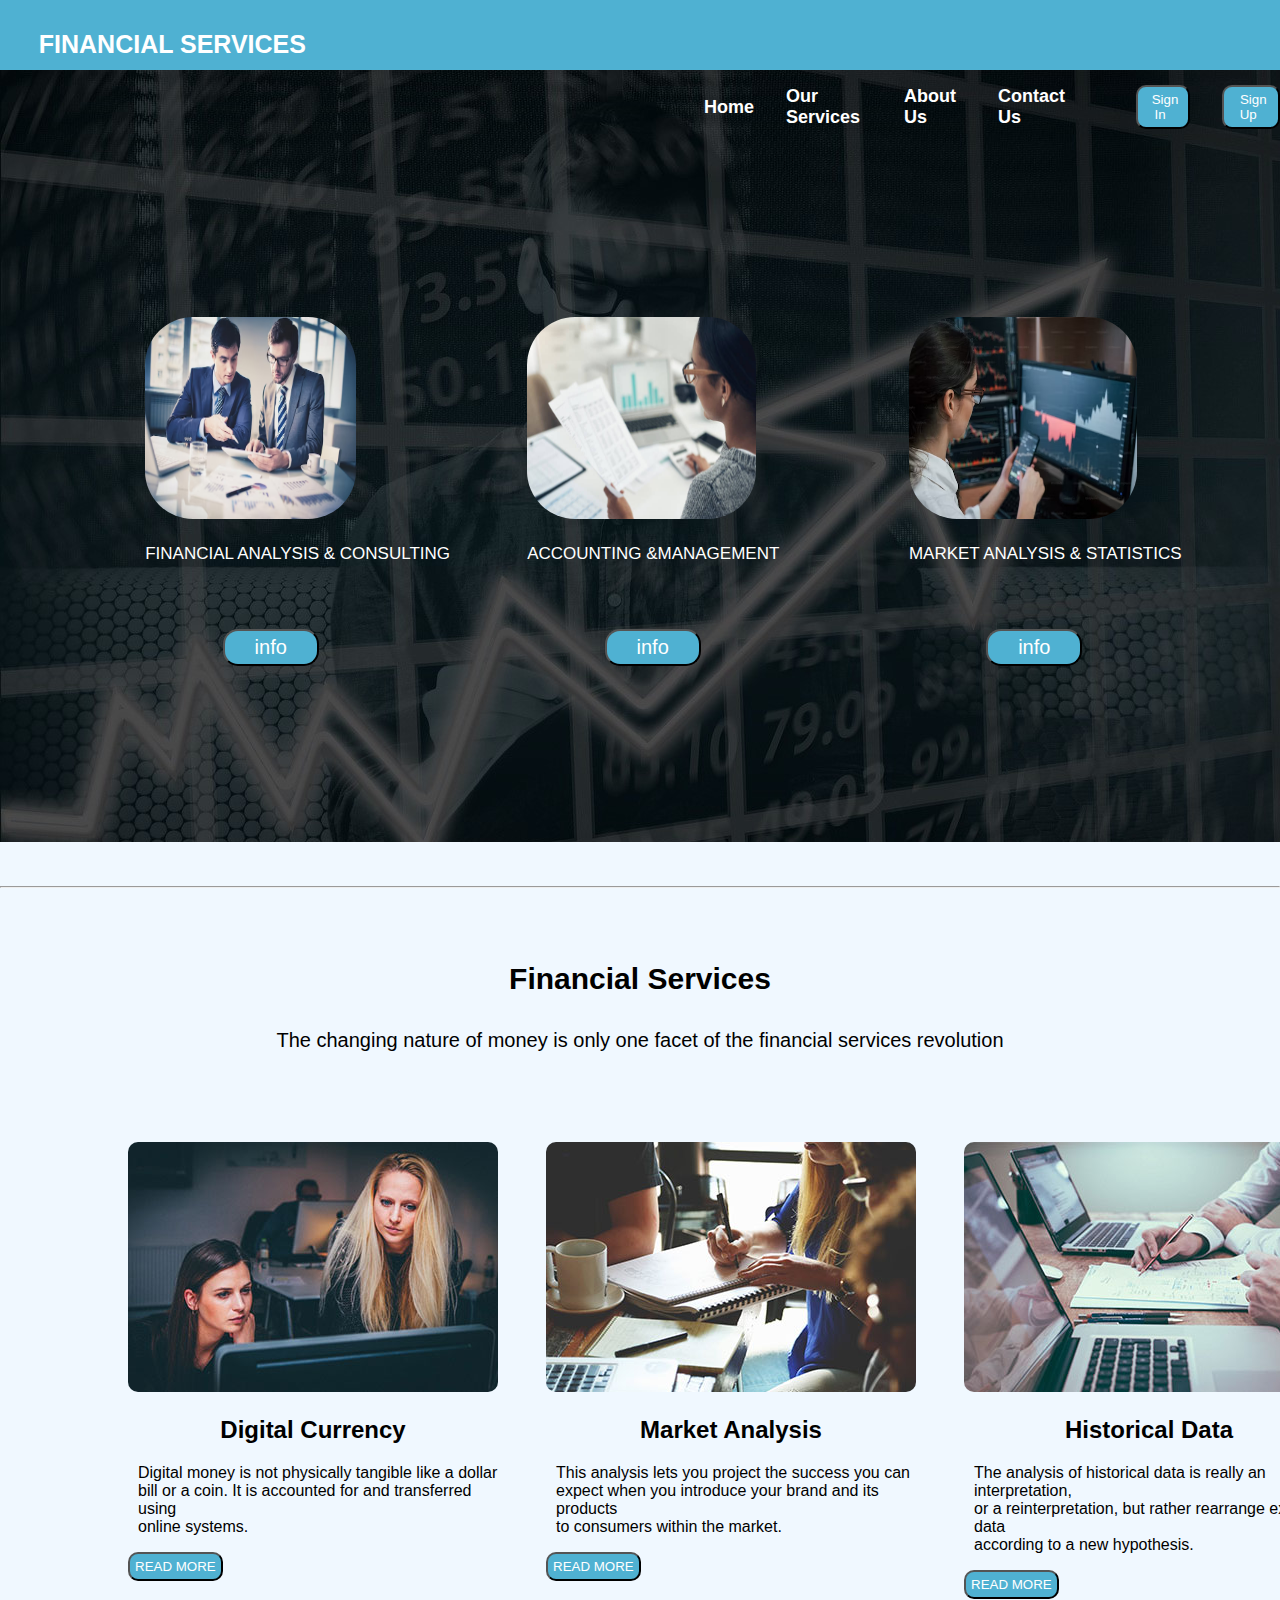
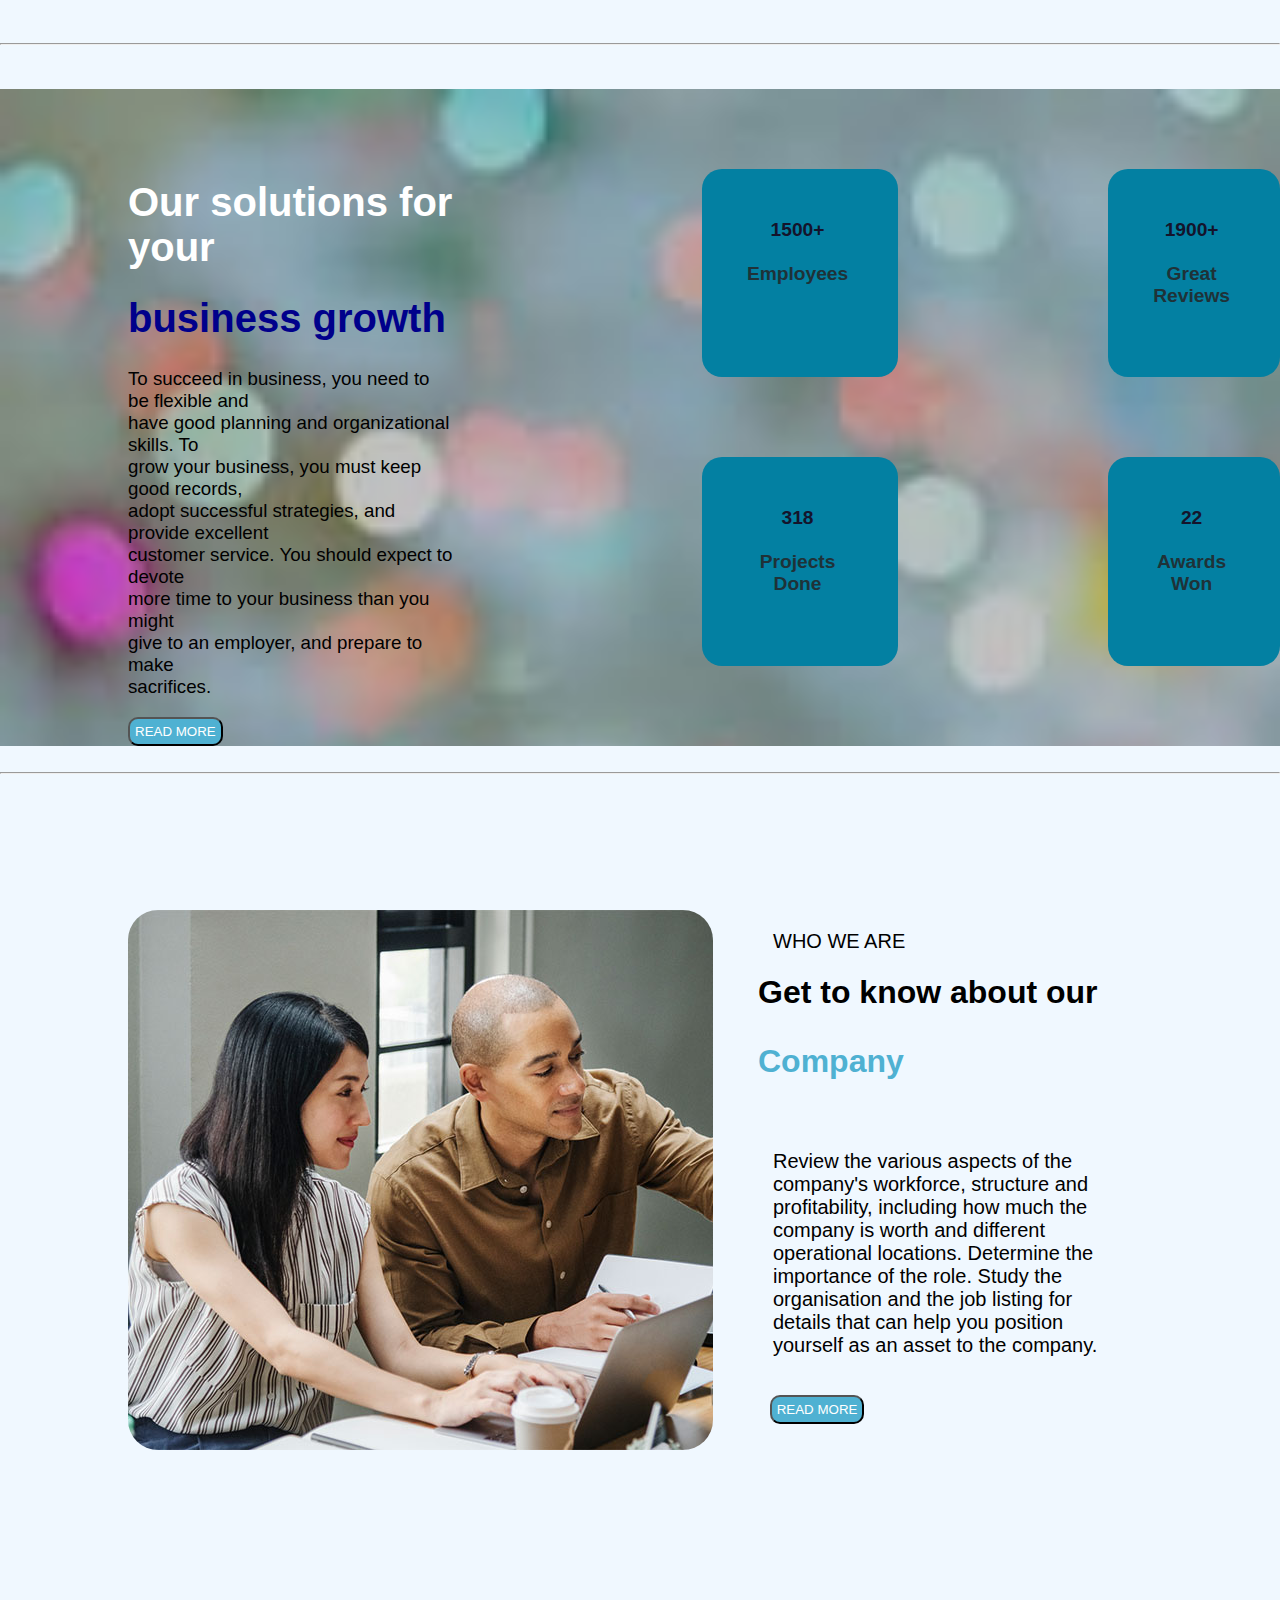
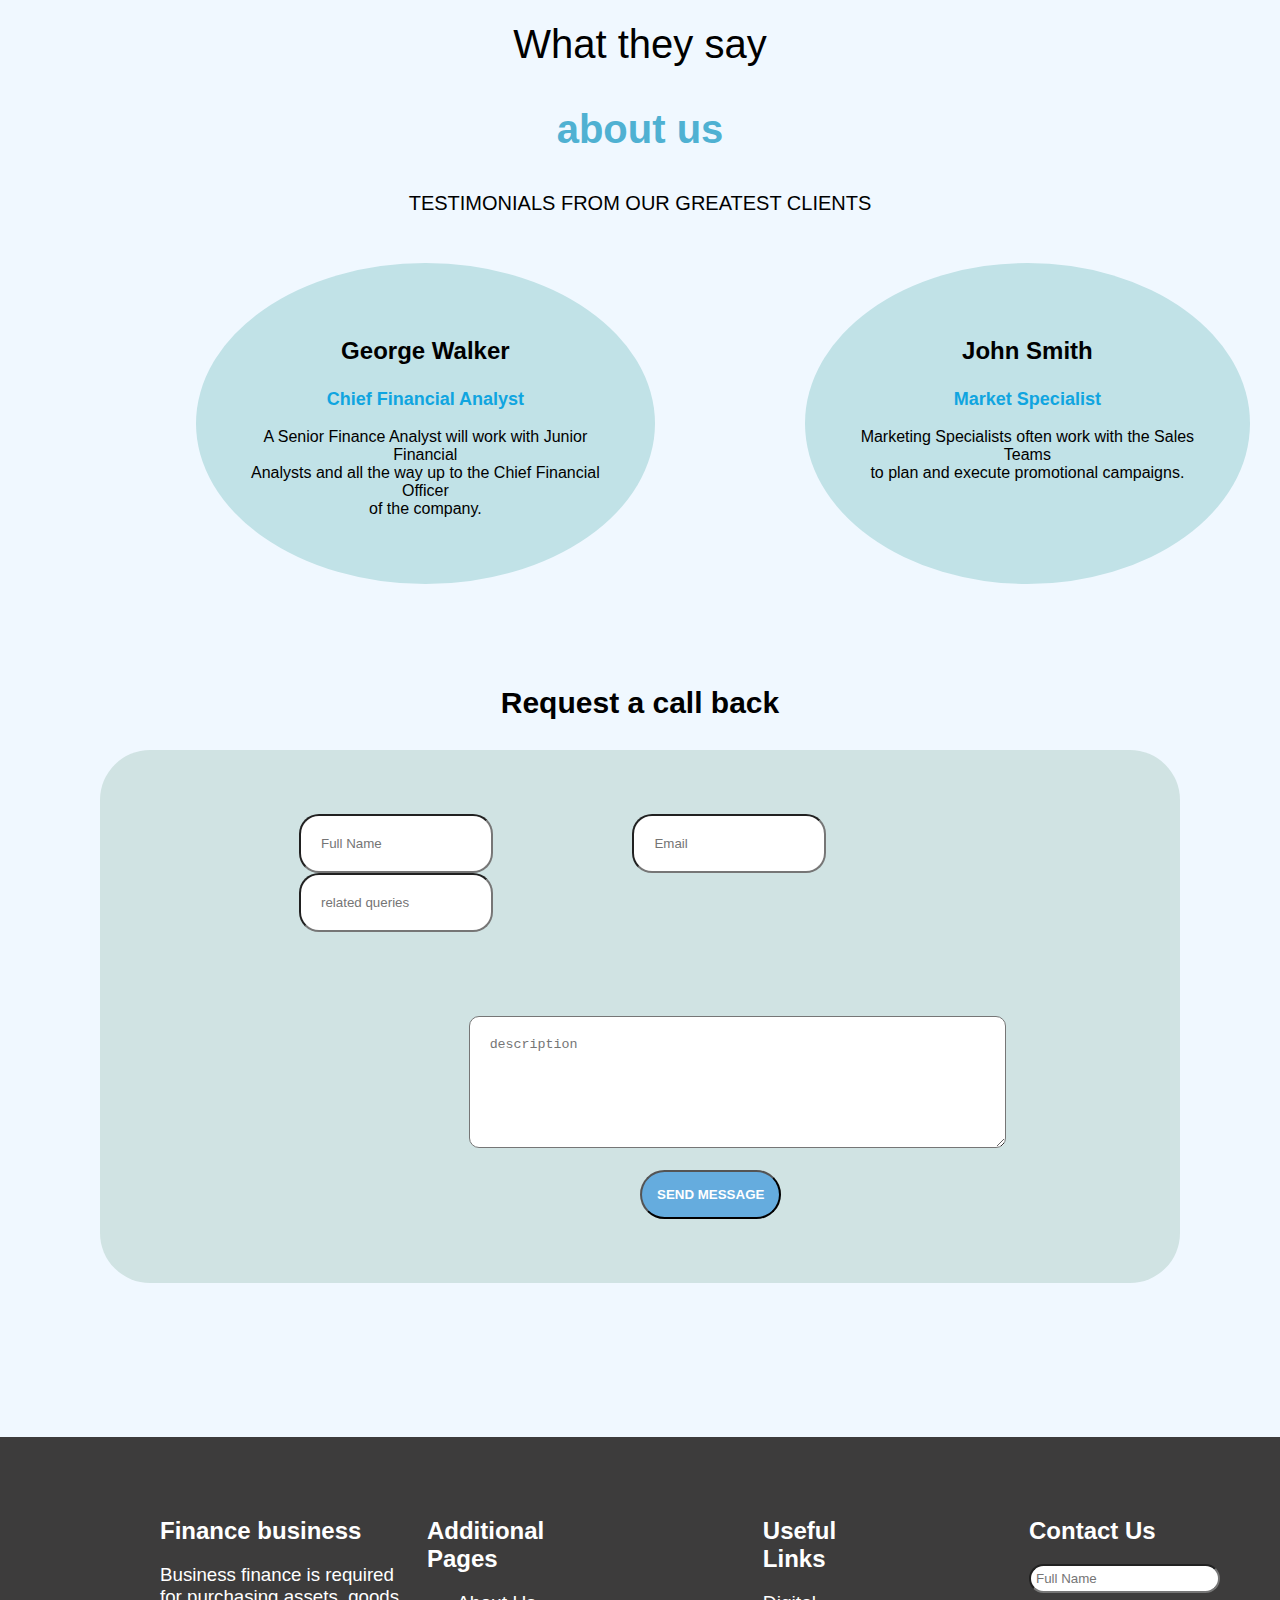
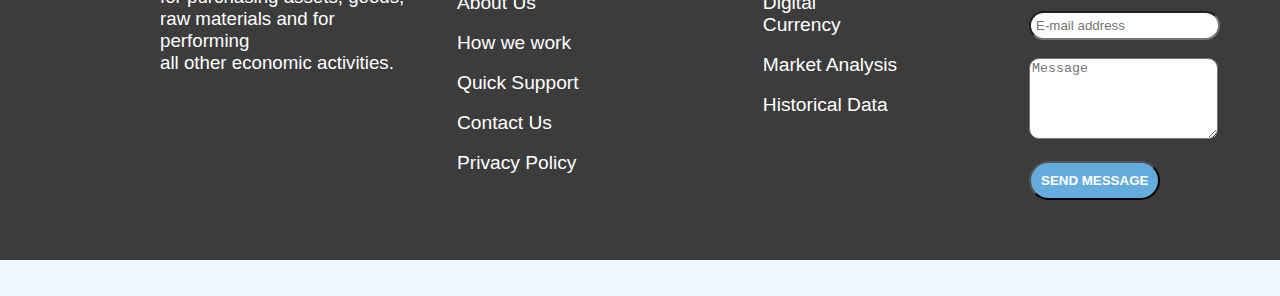
==== index.html @ 7e1b73f3 "Imaged correction" ====
<!DOCTYPE html>
<html lang="en">
<head>
    <meta charset="UTF-8">
    <meta name="viewport" content="width=device-width, initial-scale=0.5">
    <title>Financial Services</title>
    <link rel="stylesheet" href="https://cdnjs.cloudflare.com/ajax/libs/font-awesome/6.4.2/css/all.min.css" integrity="sha512-z3gLpd7yknf1YoNbCzqRKc4qyor8gaKU1qmn+CShxbuBusANI9QpRohGBreCFkKxLhei6S9CQXFEbbKuqLg0DA==" crossorigin="anonymous" referrerpolicy="no-referrer" />
    <link rel="stylesheet" href="style.css">
</head>
<body>
    <section id="Home">
    <div id="container0">
        <div class="title">FINANCIAL SERVICES</div>
        <div><i class="fa-brands fa-facebook-f"></i></div>
        <div><i class="fa-brands fa-twitter"></i></div>
        <div><i class="fa-brands fa-linkedin-in"></i></div> 
        <div><i class="fa-brands fa-square-behance"></i></div>
    </div>
    <div id="container1">
        <div id="container2">
            <div id="a1">
            <div><a href="#Home">Home</a></div>
            <div><a href="#Our Services">Our Services</a></div>
            <div><a href="#About Us">About Us</a></div>
            <div><a href="#Contact Us">Contact Us</a></div>
            <div><i class="fa-solid fa-magnifying-glass"><a href="#Search"></a></i></div>
            <button><a href="signin.html">Sign In</a></button>
            <button><a href="signup.html">Sign Up</a></button>
            </div>
        </div>

        <div class="grid-container">
            <div class="item1"><img src="Images/f1.jpg" alt="error" width="60%" height="100%"><br>
                <br>FINANCIAL ANALYSIS & CONSULTING</div>
            <div class="item2"><img src="Images/f2.jpg" alt="error" width="65%" height="100%">
                <br><br>ACCOUNTING &MANAGEMENT</div>
            <div class="item3"><img src="Images/f3.jpg" alt="error" width="65%" height="100%">
                <br><br>MARKET ANALYSIS & STATISTICS</div>  
            <div class="item4"><button><a href="#"></a>info</button></div>
            <div class="item5"><button><a href="#"></a>info</button></div>
            <div class="item6"><button><a href="#"></a>info</button></div>
          </div>
     </div>
    </section>
    <br><br>
    <hr>
    <br><br>
    <section id="Our Services">
        <div class="a2">
            <div><p>Financial Services</p></div>
            <div><h5>The changing nature of money is only one facet of the financial services revolution</h5></div>
            </div>
        <div id="container3">
            <div class="container4">
                <div><img src="Images/image2.jpg" alt="error"></div>
                <div><h2>Digital Currency</h2></div>
                <div><p>Digital money is not physically tangible like a dollar <br> bill or a coin. It is accounted for and transferred using <br>online systems.</p></div>
                <div><button>READ MORE</button></div>
            </div>
            <div class="container5">
                <div><img src="Images/image3.jpg" alt="error"></div>
                <div><h2>Market Analysis</h2></div>
                <div><p>This analysis lets you project the success you can <br> expect when you introduce your brand and its products <br>to consumers within the market.</p></div>
                <div><button>READ MORE</button></div>
            </div>
            <div class="container6">
                <div><img src="Images/image4.jpg" alt="error"></div>
                <div><h2>Historical Data</h2></div>
                <div><p>The analysis of historical data is really an interpretation, <br>  or a reinterpretation, but rather rearrange existing data <br>according to a new hypothesis. </p></div>
                <div><button>READ MORE</button></div>
            </div>
        </div>
        <br>
        <br>
        <hr>
        <br>
        <br>
        <div class="facts">
            <div id="container7">
                <div class="container8">
                    <div class="a3"><h1>Our solutions for your</h1></div>
                    <div class="a4"><h1>business growth</h1></div>
                    <div class="a5"><h3>To succeed in business, you need to be flexible and<br> have good planning and organizational skills. To<br> grow your business, you must keep good records,<br> adopt successful strategies, and provide excellent<br> customer service. You should expect to devote <br>more time to your business than you might <br>give to an employer, and prepare to make <br>sacrifices.</h3></div>
                    <div><button>READ MORE</button></div>
                </div>
                <div class="grid-container1">
                    <div class="item1">
                        <div class="count-digit">1500+</div><br>
                        <div class="count-title">Employees</div>
                    </div>
                    <div class="item2">
                        <div class="count-digit">1900+</div><br>
                        <div class="count-title">Great Reviews</div>
                    </div>
                    <div class="item3">
                        <div class="count-digit">318</div><br>
                        <div class="count-title">Projects Done</div>
                    </div>
                    <div class="item4">
                        <div class="count-digit">22</div><br>
                        <div class="count-title">Awards Won</div>
                    </div>
                </div>
            </div>
        </div>
    </section>
<br><hr>
    <section id="About Us">
        <div id="container9">
            <div class="container10">
                <div><img src="Images/image5.jpg" alt="error"></div>
            </div>
            <div class="container11">
                <div><p>WHO WE ARE</p></div>
                <div><h1>Get to know about our <p> Company</p></h1></div>
                <br>
                <div><p>Review the various aspects of the company's workforce, structure and profitability, including how much the company is worth and different operational locations. Determine the importance of the role. Study the organisation and the job listing for details that can help you position yourself as an asset to the company.</p></div>
                <br>
                <div><button>READ MORE</button></div>
            </div>
        </div>
        <div id="container12">
            <div class="a6"><p>What they say </p></div>
            <div><h3>about us</h3></div>
            <div class="a7"><p>TESTIMONIALS FROM OUR GREATEST CLIENTS</p></div>
        </div>
        <br>
            <div id="container13">
                <div class="container14">
                    <div class="a8"><p>George Walker</p></div>
                    <div class="a9"><p>Chief Financial Analyst</p></div>
                    <div class="a10"><p>A Senior Finance Analyst will work with Junior Financial <br> Analysts and all the way up to the Chief Financial Officer <br>of the company.</p></div>
                </div>
                <div class="container15">
                    <div class="a11"><p>John Smith</p></div>
                    <div class="a12"><p>Market Specialist</p></div>
                    <div class="a13"><p>Marketing Specialists often work with the Sales Teams <br>to plan and execute promotional campaigns.</p></div>
                </div>
            </div>
    </section>
    <br><br><br><br>
    <section id="Contact Us">
           <div class="a14"><h1>Request a call back</h1></div>
           <div id="container16">
                <form action="http://localhost:2000/getinput" method="get">
                    <div class="a15">
                        <input type="text" name="fn" placeholder="Full Name">
                        <input type="email" name="em" placeholder="Email">
                        <input type="text" name="rq" placeholder="related queries"><br><br><br>
                        <textarea name="description" id="description" cols="60" rows="6" placeholder="description"></textarea><br><br>
                        <button>SEND MESSAGE</button>
                    </div>
                </form>
           </div>
        </div>
        <br>
        <br>
        <br>
        <div id="container17">
                <div class="c1"><h2>Finance business</h2> <h3>Business finance is required <br>for purchasing assets, goods, <br>raw materials and for performing <br>all other economic activities.</h3><br><br><i class="fa-brands fa-facebook"></i> <i class="fa-brands fa-square-twitter"></i> <i class="fa-brands fa-linkedin"></i> <i class="fa-brands fa-square-behance"></i></div>
                <div class="c2"><h2>Additional Pages</h2><a href="#About Us">About Us</a><br><br><a href="#Home">How we work</a><br><br><a href="#Home">Quick Support</a><br><br><a href="#Contact Us">Contact Us</a><br><br><a href="#Home">Privacy Policy</a></div>
                <div class="c3"><h2>Useful Links</h2><a href="#digital currency">Digital Currency</a><br><br><a href="#market analysis">Market Analysis</a><br><br><a href="#historical data">Historical Data</a></div>
                <div class="c4">
                    <form>
                        <h2>Contact Us</h2>
                        <input type="text" name="funa" placeholder="Full Name">
                        <br>
                        <br>
                        <input type="text" name="email" placeholder="E-mail address">
                        <br>
                        <br>
                        <textarea name="message" id="message" cols="21" rows="5" placeholder="Message"></textarea>
                        <br>
                        <br>
                        <button class="a16">SEND MESSAGE</button>
                    </form>
                </div>
                
        </div>
    </section>
    <br>
    <br>
</body>
</html>
---- style.css ----
body{
    margin: 0px;
    background-color:aliceblue;
    font-family: Arial, Helvetica, sans-serif;   
}

#container0{

    display: flex;
    flex-direction: columns;
    height: 10px;
    background-color:rgb(79, 177, 210);
    color: white;
    justify-content: space-between;
    padding-left: 15px;  
    /* padding-right: 70px; */
    margin-bottom: 0px;
    padding-top: 30px;
    padding-bottom: 30px;
    gap:2rem;
    justify-content: center;    
 }
 .title{
    font-size: 25px;
    font-weight: bolder;
    padding-right: 65%;
    padding-bottom: 10%;
    margin-bottom: 10px;
   
 }  
 #container0>div>i:hover{
    font-size: xx-large;
 }
 #container1{
    background-image: url(Images/image1.jpg);
    width: 100%;
    height: 100%;
    background-repeat: no-repeat;
    background-size: cover;
    /* display: flex;
    flex-direction: columns;
    font-size: 15px;
    font-weight: bolder;
    justify-content: space-between;
    padding-left: 60%; */
 }

#container2{
    
    display: flex;
    flex-direction: columns;
    font-size: 15px;
    font-weight: bolder;
    justify-content: space-between;
    padding-left: 55%;  
    padding-top: 15px;   
 }
 #a1{
    display: flex;
    gap:2rem;
    align-items: center;
    font-size: large;
    /* padding-right: 10px; */

}

#a1>div>a{
    text-decoration: none;
    color:white;
}
a:hover {
    font-size: 15px;
    color:rgb(79, 177, 210);
}
#a1>button{
    background-color:rgb(79, 177, 210);
    border-radius: 10px;
    padding: 5px;

    
}
#a1>button>a{
    text-decoration: none;
    color:white;
    padding: 5px;

}
#a1>button>a:hover{
    font-size: 10px;
}
#a1>div>i{
    color: white;
}
#a1>div>i:hover{
    font-size: 15px;
    color: white;
}
#container3{
    margin-top: 15%;
    margin-left: 10%;

}

.a2{
    color: white;
    background-color: aliceblue;
    

}
.a2>h1{
    /* color: rgb(33, 33, 202); */
    font-size: 80px;
}
.a2>button{
    color:white;
    background-color:rgb(79, 177, 210);
    padding: 5px;
    height: 10%;
    width: 10%;
    border-radius: 10px;
    margin-left: 10%;
    margin-bottom: 20%;

}
.grid-container{
  display: grid;
  grid-template-columns: auto auto auto ;
  margin-left: 9%;
  margin-right: 10px;
  color: white;
  gap: 10px;
  /* background-color: #2196F3; */
  padding: 10px;
  margin-top: 10%;
  /* padding-bottom: 15%; */
}
.grid-container>div>img{
    border-radius: 3rem;
}

.grid-container>div{
    font-size: 17px;
    gap: 5px;
    justify-content: center;
    align-items: center;
    padding-left: 20px;
    padding-top: 50px;
    padding-bottom: 50px;
    /* margin-top: 30px;    */
}
.grid-container>div>button{
    background-color:rgb(79, 177, 210);
    color: white;
    padding: 5px;
    padding-left: 30px;
    padding-right: 30px;
    /* margin-top: 20px; */
    margin-left: 22%;
    font-size: 20px;
    border-radius: 15px;
    margin-bottom: 7rem;
}
.grid-container>div>button:hover{
    font-size: x-large  ;
}

.a2>div>p{
    color: black;
    text-align: center;
    font-size: 30px;
    font-weight: bolder;
}
.a2>div>h5{
    color: black;
    text-align: center;
    font-size: 20px;
    font-weight: lighter;

}
#container3{
    display: flex;
    flex-direction: columns;
    gap: 3rem;
    margin-top: 7%;
}
.container4>div>img{
    border-radius: 10px;
}
.container4>div>button{
    padding: 5px;
    background-color:rgb(79, 177, 210);
    color: white;
    border-radius: 10px;
}
.container4>div>button:hover{
    font-size: large;
    background-color: white;
    color:rgb(79, 177, 210);
}
.container5>div>button{
    padding: 5px;
    background-color: rgb(79, 177, 210);
    color: white;
    border-radius: 10px;
}
.container5>div>img{
    border-radius: 10px;
}
.container5>div>button:hover{
    font-size: large;
    background-color: white;
    color: rgb(79, 177, 210);
}
.container6>div>button{
    padding: 5px;
    background-color:rgb(79, 177, 210);
    color: white;
    border-radius: 10px;
}
.container6>div>img{
    border-radius: 10px;
}
.container6>div>button:hover{
    font-size: large;
    background-color: white;
    color:rgb(79, 177, 210);
}
.container4>div>h2{
    text-align: center ;
    
}
.container4>div>p{
    margin-left: 10px;
 
}
.container5>div>h2{
    text-align: center ;
    
}
.container5>div>p{
    /* text-align: center ; */
    margin-left: 10px;
    
}
.container6>div>h2{
    text-align: center ;
    
}
.container6>div>p{
    margin-left: 10px;
}

#container7{
    display: flex;
    background-image: url(Images/image6.jpg);
    background-repeat: no-repeat;
    background-size: cover;
    /* background-color:rgb(87, 140, 149); */
    flex-direction: columns;
    gap: 3rem;
}
.container8{
    margin-left: 10%;
    margin-top: 5%;
}
.container8>div>button{
    background-color:rgb(79, 177, 210);
    color: white;
    border-radius: 10px;
    padding: 5px;
}
.container8>div>button:hover{
    color:rgb(79, 177, 210);
    background-color: white;
    font-size: large;
}
.a3{
    color: white;
    font-size: 20px;

}
.a4{
    color:darkblue;
    font-size: 20px;
}
.a5>h3{
    align-items: center;
    font-weight: lighter;
    justify-content: space-between;
}

.grid-container1{
    display: grid;
    grid-template-columns: auto auto ;
    column-gap: 10px;
    margin-bottom: 80px;
    
  }
.grid-container1>div{
    /* border: 1px solid black; */
    font-size: larger;
    font-weight: bolder;
    align-items: center;
    padding-top: 50px;
    padding-bottom: 50px;
    padding-left: 45px;
    padding-right: 50px;
    margin-top: 80px;
    margin-left: 200px;
    background-color: rgb(3, 128, 162);
    border-radius: 20px;
}
.item1:hover{
    font-size: large;
}
.item2:hover{
    font-size: large;
}
.item3:hover{
    font-size: large; 
}
.item4:hover{
    font-size: large;
}
.item5:hover{
    font-size: large;
}
.item6:hover{
    font-size: large;
}

.count-digit{
    text-align: center;
    color: rgb(20, 20, 44);
}
.count-title{
    text-align: center;
    color:rgb(31, 50, 56);
}
.count-digit:hover{
    font-size: larger;
}
.count-title:hover{
    font-size: larger;
}

#container9{
    display: flex;
    background-color:aliceblue;
    flex-direction: columns;
    /* gap: 3rem; */
}
.container10{
    margin-top: 10%;
    margin-bottom: 10%;
    margin-left: 10%;
}
.container10>div>img{
    border-radius: 30px;
}
.container11{
   margin-top: 10%;
}
.container11>div>p{
    margin-left: 30px;
    margin-right: 25%;
    padding-inline: 30px;
    font-size: 20px;
    font-weight: lighter;

   
}
.container11>div>h1{
    margin-left: 45px;
    font-size: xx-large;
   
}
.container11>div>h1>p{
    font-size: xx-large;
    color: rgb(79, 177, 210);
}
.container11>div>button{
    margin-left: 10%;
    padding: 5px;
    background-color: rgb(79, 177, 210);
    color: white;
    border-radius: 10px;
}
.container11>div>button:hover{
    font-size: large;
    background-color: white;
    color: rgb(79, 177, 210);
}
.a7{
    text-align: center;
    font-size: 20px;
}
.a6{
    font-size: 40px;
    text-align: center;
}
#container12>div>h3{
    color:rgb(79, 177, 210);
    font-size: 40px;
    text-align: center;
}
#container13{
    display: flex;
    flex-direction: columns;
    margin: 10px;
    padding-right: 20px;
}
.container14{
    margin-right: 150px;
    margin-left: 15%;
    text-align: center;
    /* border: 1px solid black; */
    padding: 50px;
    border-radius: 100%;
    background-color: rgb(193, 226, 231);
}
.container15{
    text-align: center;
    /* border: 1px solid black; */
    border-radius: 100%;
    padding: 50px;
    background-color:rgb(193, 226, 231);
}
.a8{
    font-weight: bolder;
    font-size: x-large;
}
.a9{
    font-weight: bolder;
    font-size: large;
    color:rgb(16, 165, 224) ;

}
.a10{
    font-weight: normal;
    padding-inline: 2px;
}
.a11{
    font-weight: bolder;
    font-size: x-large;
}
.a12{
    font-weight: bolder;
    font-size: large;
    color:rgb(16, 165, 224);

}
.a13{
    font-weight: normal;
    padding-inline: 2px;
}

.a14>h1{
    font-size: 30px;
    text-align: center;
}
#container16{
    display: flex;
    flex-direction: columns;
    margin-left: 100px;
    margin-right: 100px;
    margin-top: 30px;
    margin-bottom: 100px;
    background-color: rgb(208, 227, 227);
    padding: 5%;
    border-radius: 50px;
}
.a15>input{
    padding: 20px;
    height: 15px;
    width: 150px;
    margin-left: 135px;
    border-radius: 20px;
    
}
.a15>textarea{
    margin-top: 5%;
    margin-left: 32%;
    border-radius: 10px;
    padding: 20px;
}
.a15>button{
    padding: 15px;
    border-radius: 30px;
    margin-left: 50%;
    color: white;
    background-color: rgb(101, 172, 222);
    font-weight: bold
}
.a15>button:hover{
    background-color: white;
    color:rgb(101, 172, 222);
}
#container17{
    display: flex;
    flex-direction: columns;
    background-color: rgb(61, 60, 60);
    /* padding-bottom: 30px; */
    padding: 60px;
}
  .c1{
    margin-left: 100px; 
    color: white;
    justify-content: center;
    align-items: center;
  }
  .c1>i{
    font-size:x-large;
    margin-left: 20px;
    border-radius: 100px;

  }
  .c1>i:hover{
    /* color: rgb(101, 172, 222); */
    font-size: xx-large;
  }
  .c1>h3{
    font-weight: lighter;

  }

  .c2{
    color: white;
    margin-left: 10px;
  }
  .c2>a{
    color: white;
    font-size: larger;
    text-decoration: none;
    justify-content: space-around;
    padding-left: 30px;
  }
  .c2>a:hover{
    color: rgb(101, 172, 222);
  }
  .c3{
    color: white;
    margin-left: 150px;
  }
  .c3>a{
    text-decoration: none;
    justify-content: space-around;  
    font-size: larger;
    color: white;
  }
  .c3>a:hover{
    color: rgb(101, 172, 222);
  }
  .c4{
    margin-left: 130px;
  }

  .c4>form{
    border-radius: 100px;
  }

  .c4>form>h2{
    color: white;
  }
  .c4>form>input{
    padding: 5px;
    border-radius: 50px;
  }
  .c4>form>textarea{
    border-radius: 10px;
  }
  .a16{
    font-weight: bold;
    padding: 10px;
    border-radius: 20px;
    color: white;
    background-color: rgb(101, 172, 222);
  }
  .a16:hover{
    font-weight: bold;
    color: rgb(101, 172, 222);
    background-color: white;
  }
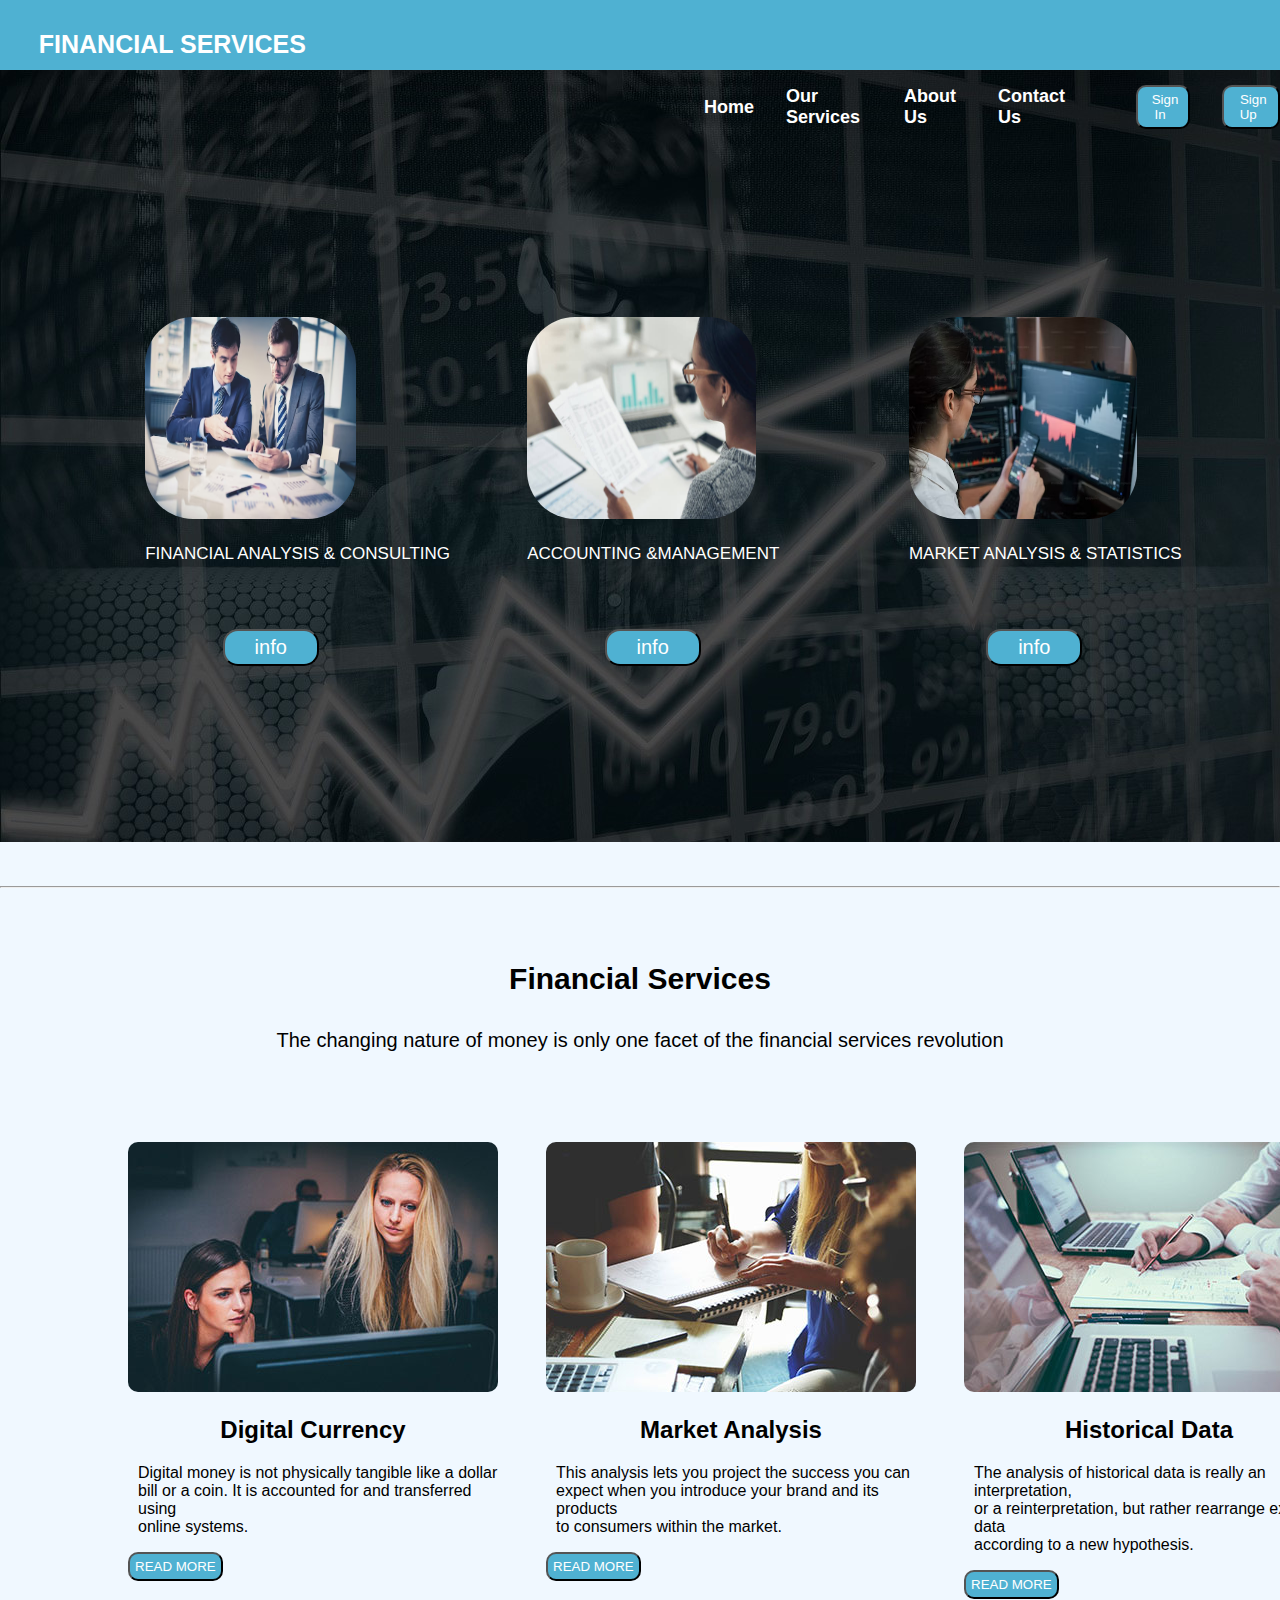
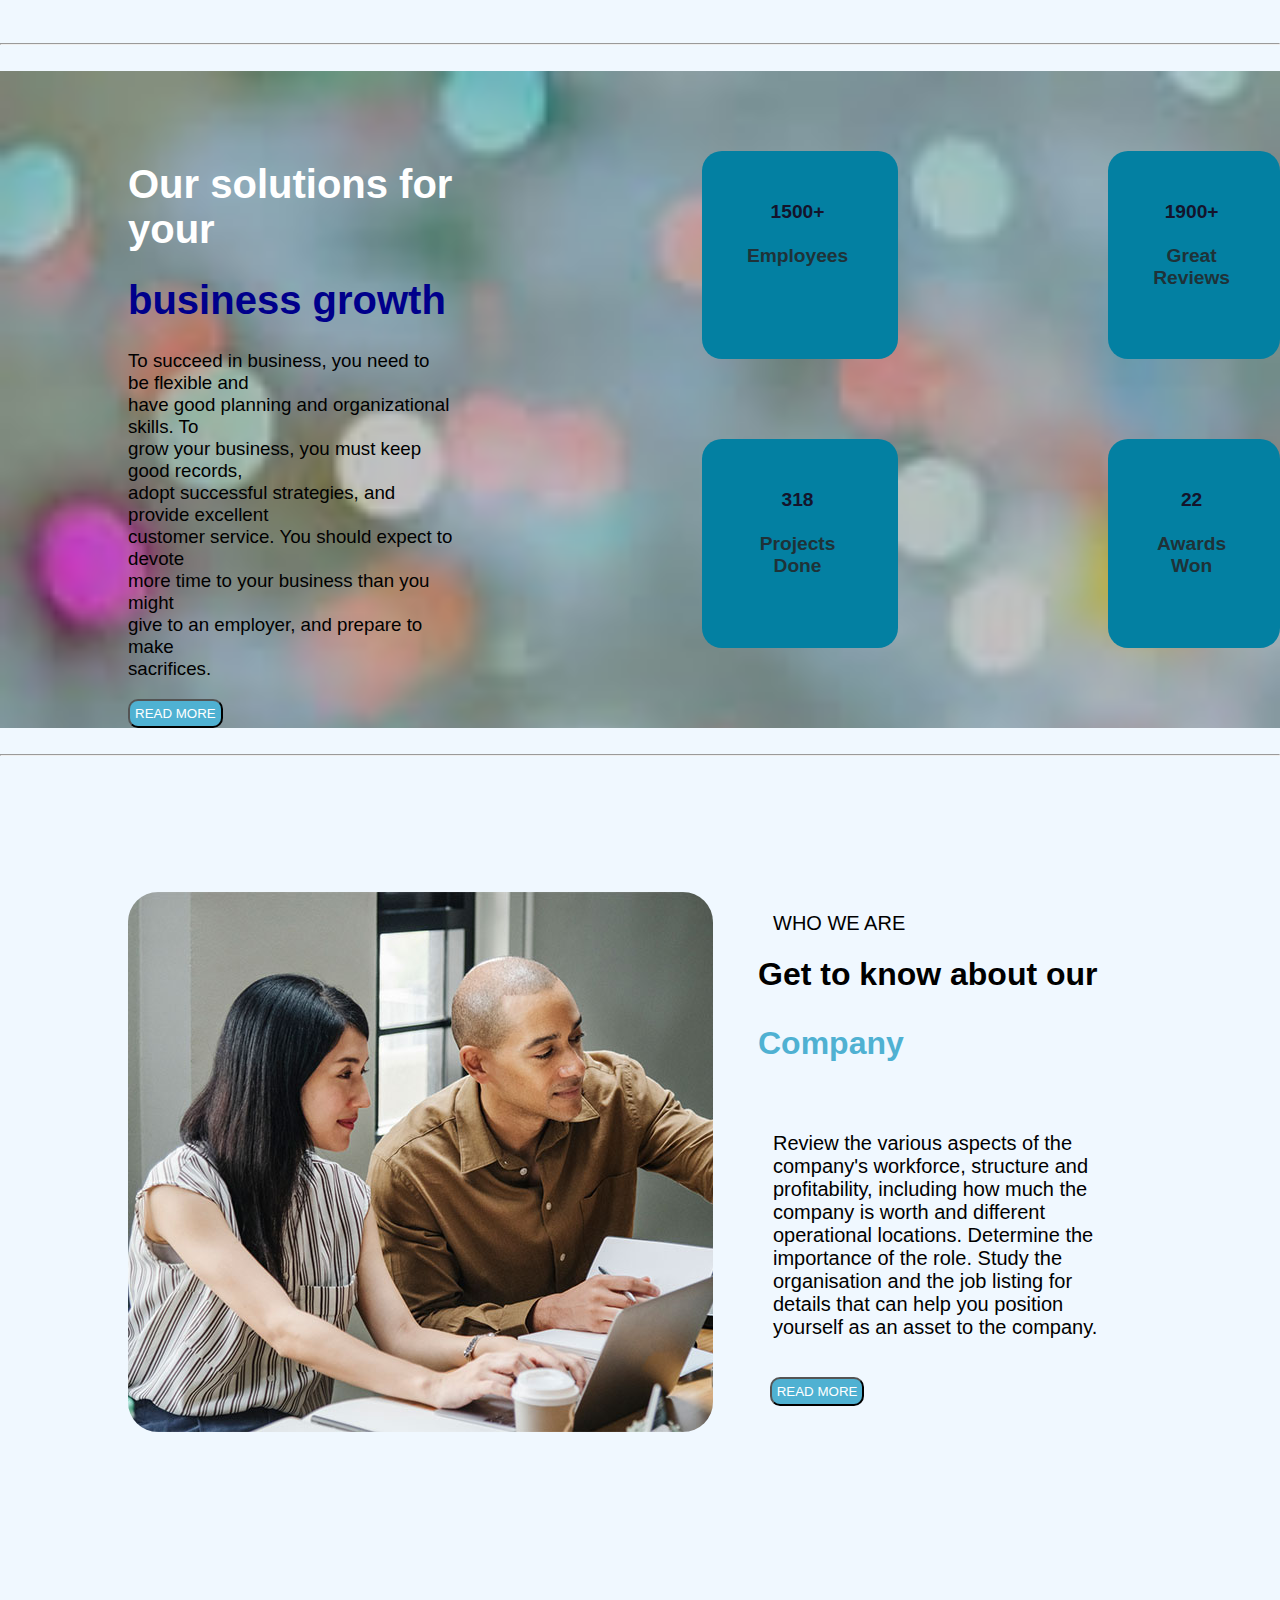
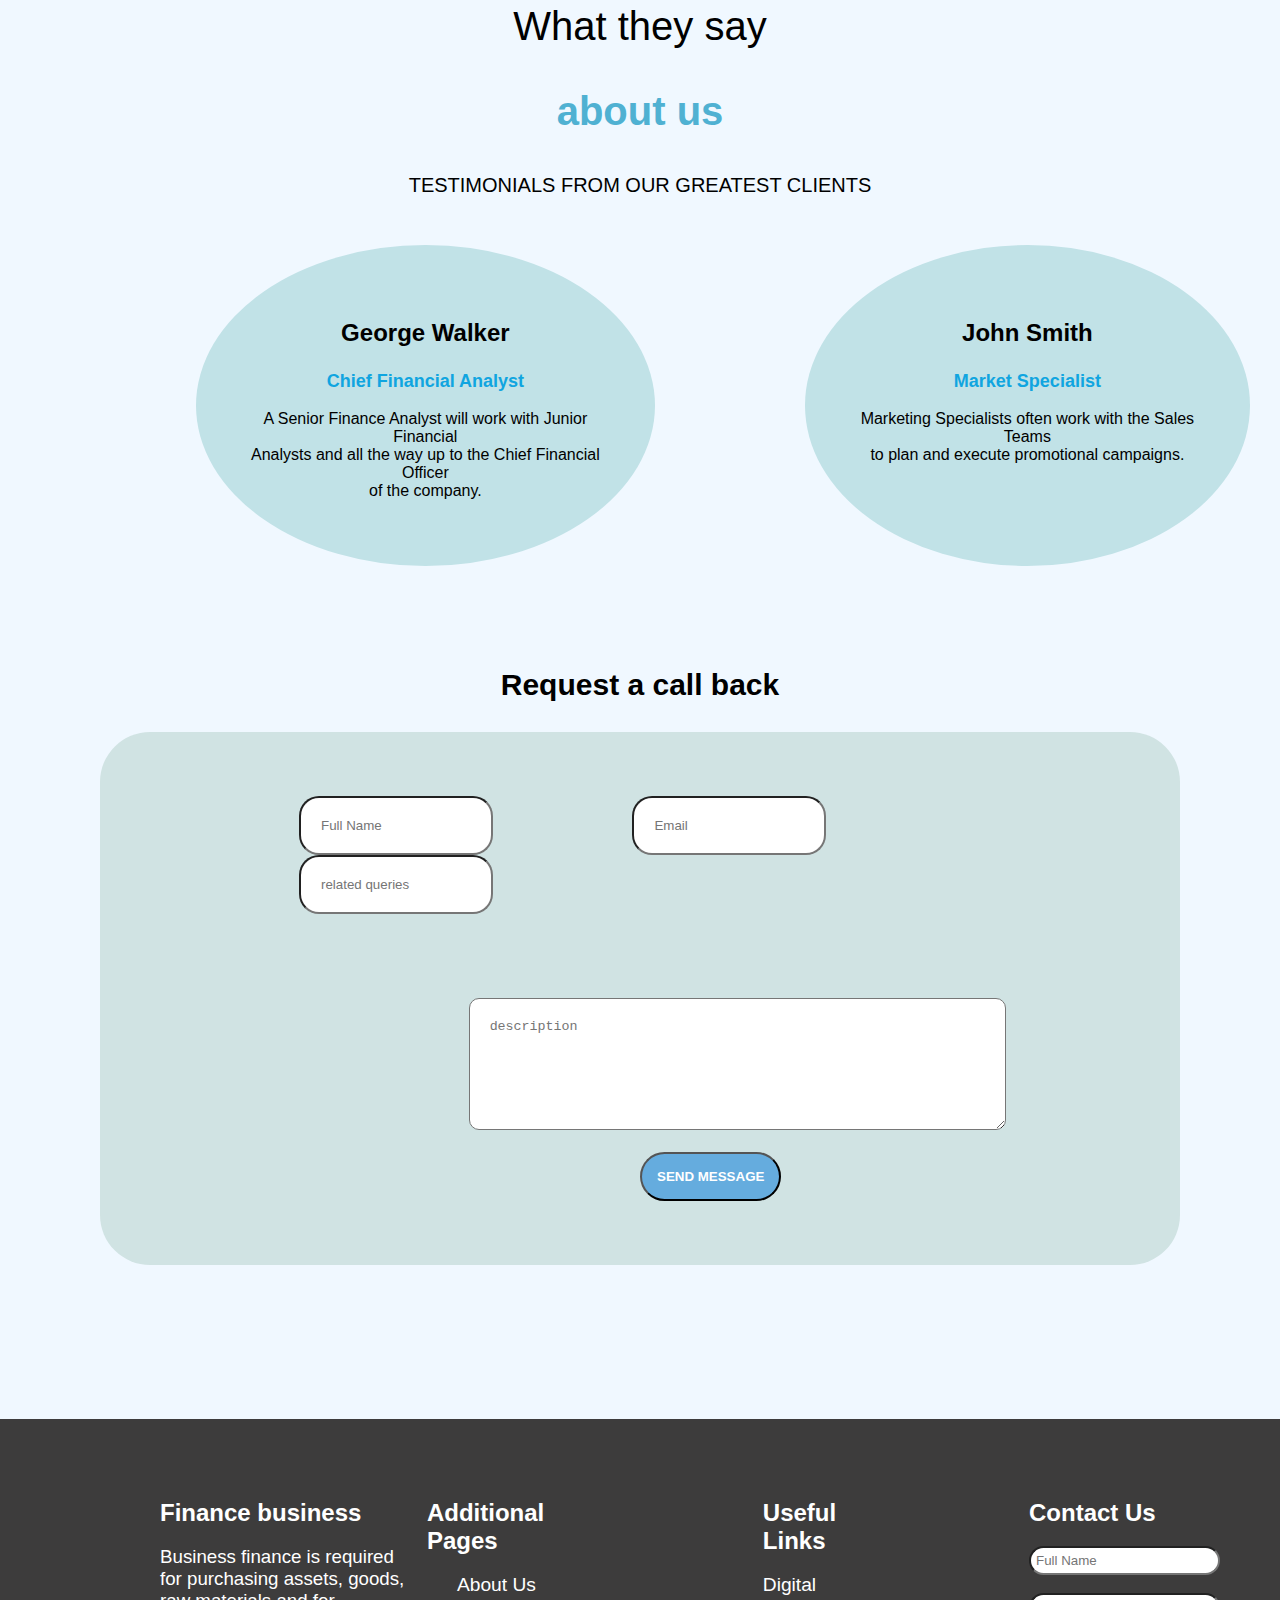
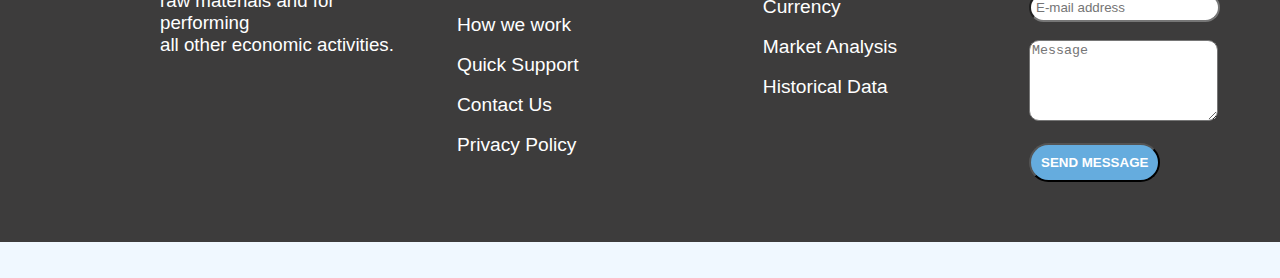
==== commit b0048852: "changes" ====
--- a/index.html
+++ b/index.html
@@ -73,7 +73,6 @@
         <br>
         <br>
         <hr>
-        <br>
         <br>
         <div class="facts">
             <div id="container7">
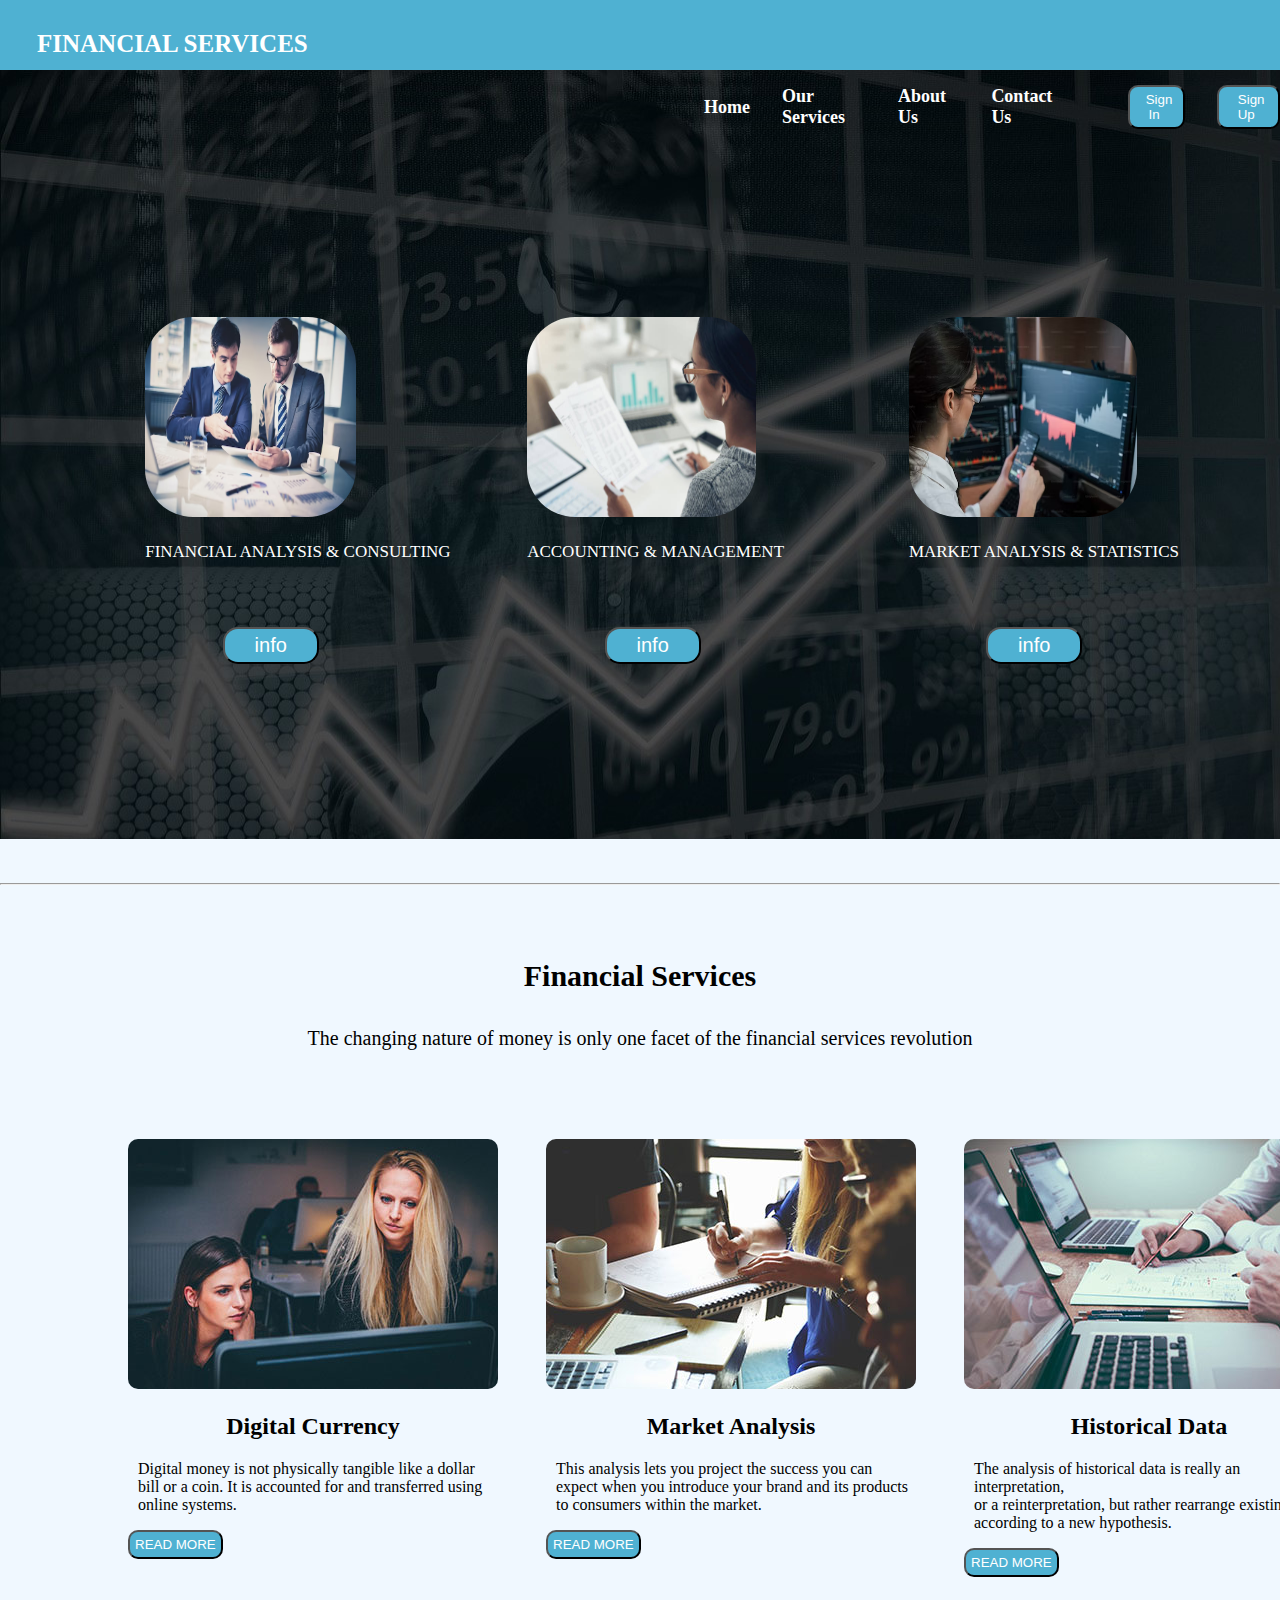
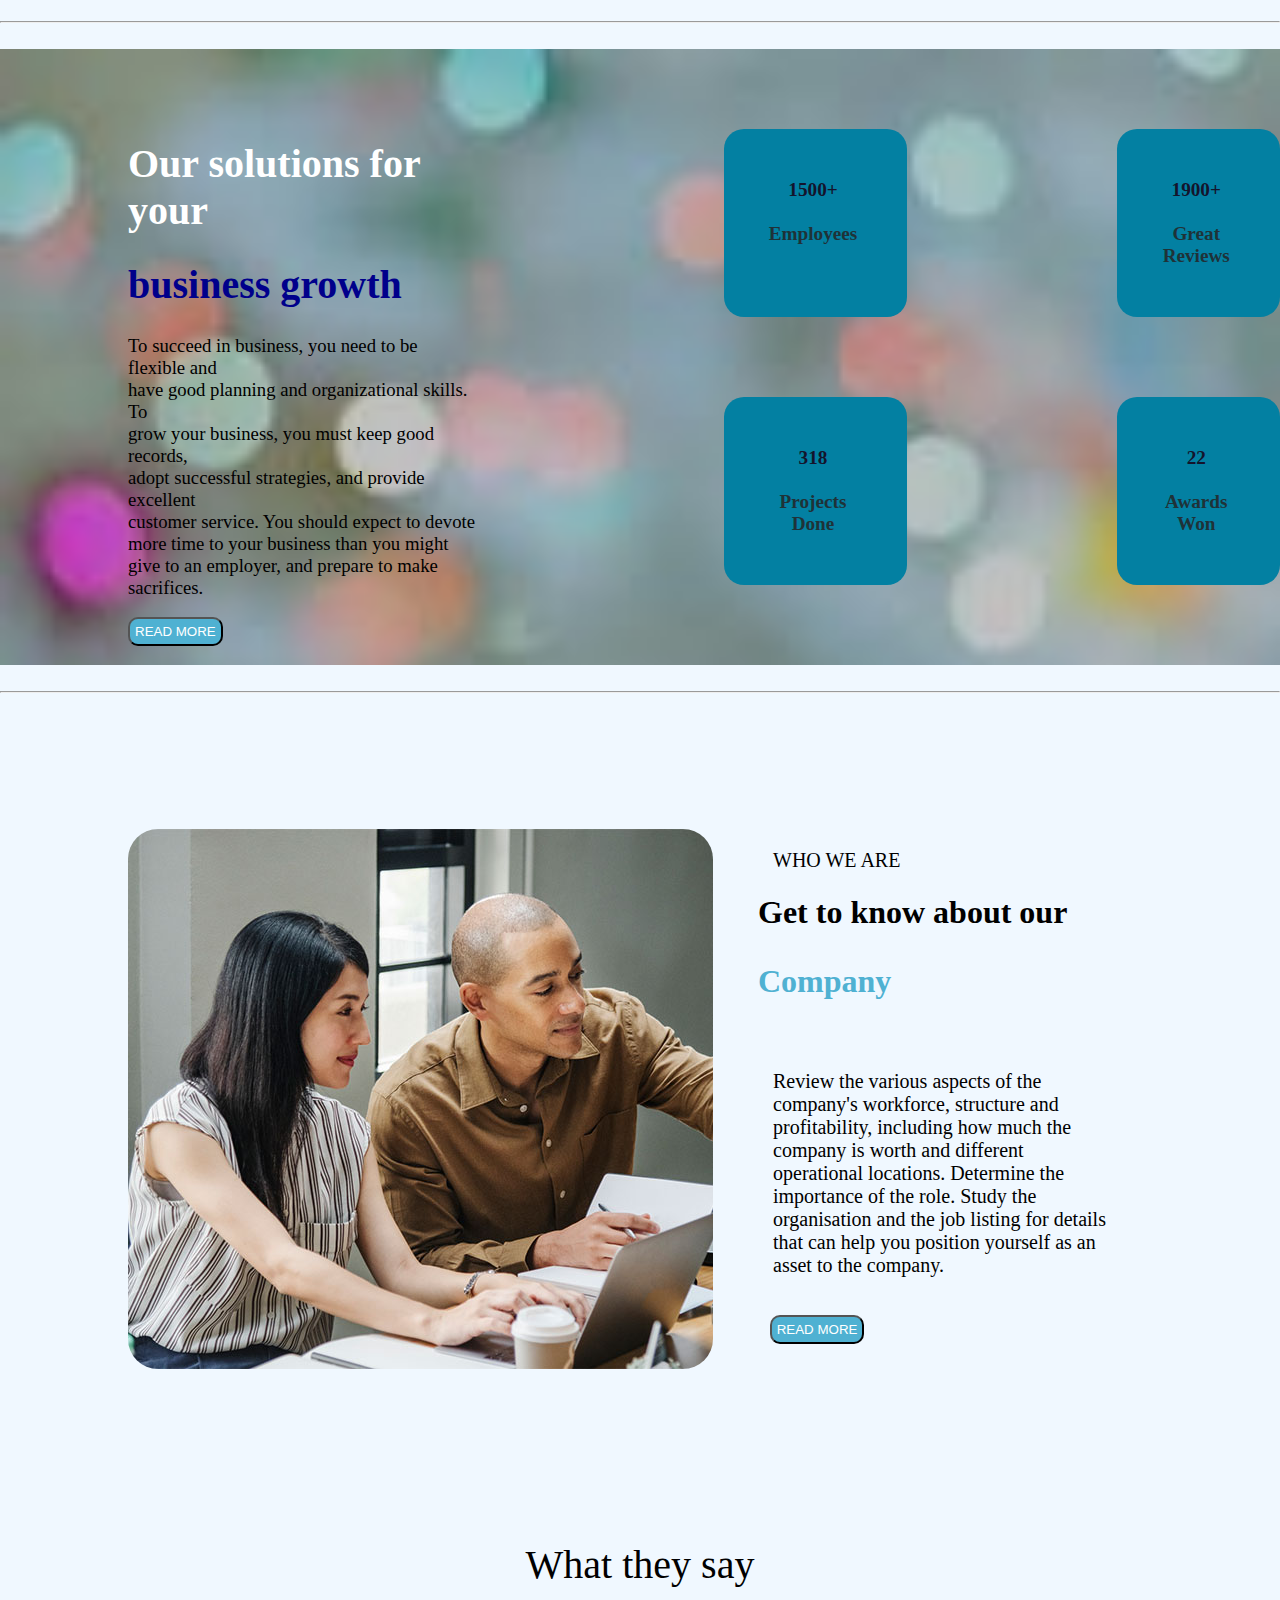
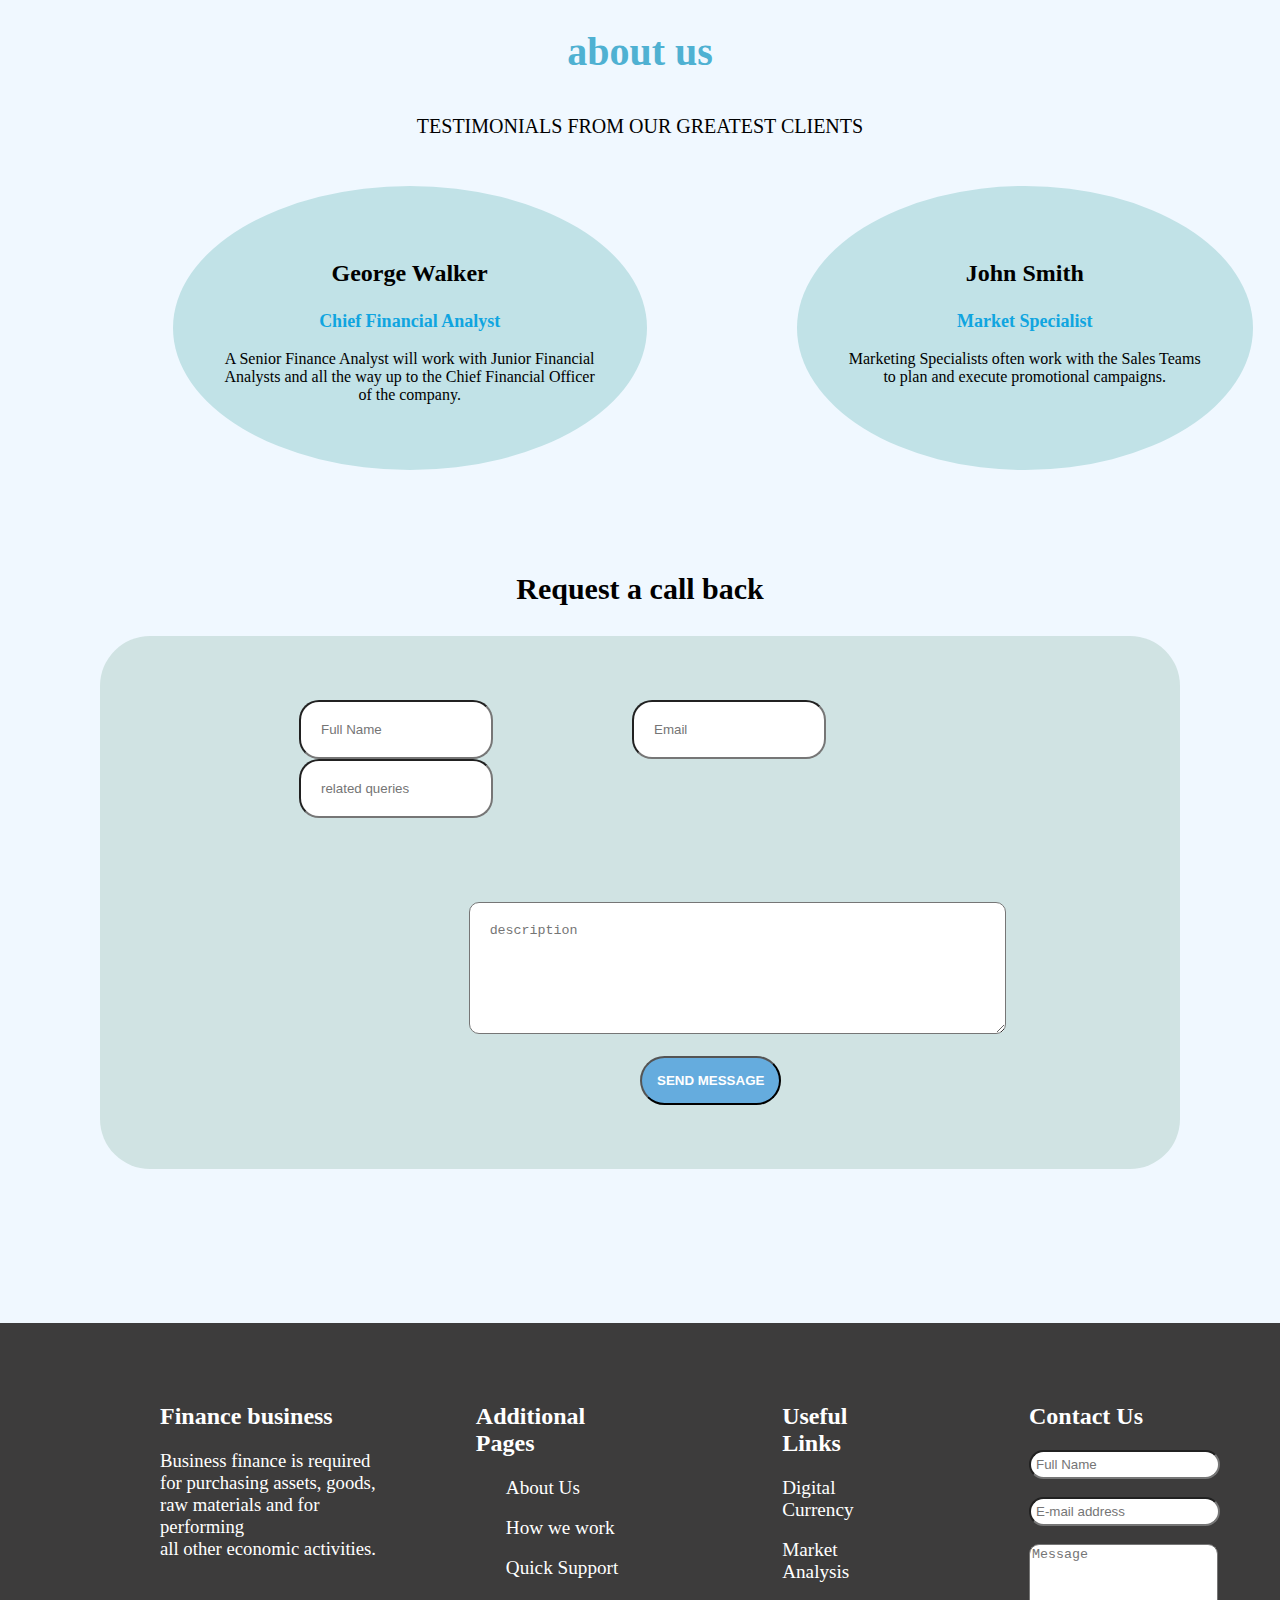
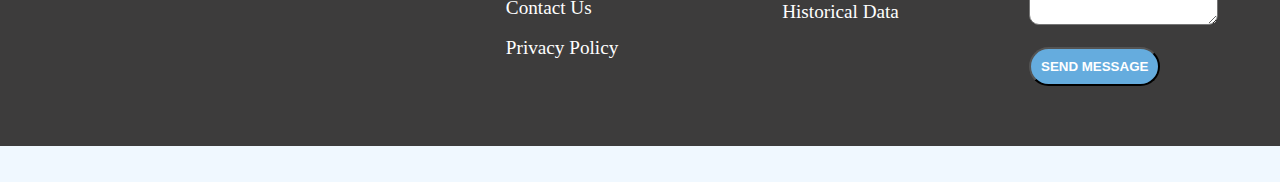
==== commit ba2a2c28: "sample change" ====
--- a/index.html
+++ b/index.html
@@ -2,7 +2,7 @@
 <html lang="en">
 <head>
     <meta charset="UTF-8">
-    <meta name="viewport" content="width=device-width, initial-scale=0.5">
+    <meta name="viewport" content="width=device-width, initial-scale=1.0">
     <title>Financial Services</title>
     <link rel="stylesheet" href="https://cdnjs.cloudflare.com/ajax/libs/font-awesome/6.4.2/css/all.min.css" integrity="sha512-z3gLpd7yknf1YoNbCzqRKc4qyor8gaKU1qmn+CShxbuBusANI9QpRohGBreCFkKxLhei6S9CQXFEbbKuqLg0DA==" crossorigin="anonymous" referrerpolicy="no-referrer" />
     <link rel="stylesheet" href="style.css">
@@ -33,7 +33,7 @@
             <div class="item1"><img src="Images/f1.jpg" alt="error" width="60%" height="100%"><br>
                 <br>FINANCIAL ANALYSIS & CONSULTING</div>
             <div class="item2"><img src="Images/f2.jpg" alt="error" width="65%" height="100%">
-                <br><br>ACCOUNTING &MANAGEMENT</div>
+                <br><br>ACCOUNTING & MANAGEMENT</div>
             <div class="item3"><img src="Images/f3.jpg" alt="error" width="65%" height="100%">
                 <br><br>MARKET ANALYSIS & STATISTICS</div>  
             <div class="item4"><button><a href="#"></a>info</button></div>
--- a/style.css
+++ b/style.css
@@ -1,7 +1,6 @@
 body{
     margin: 0px;
     background-color:aliceblue;
-    font-family: Arial, Helvetica, sans-serif;   
 }
 
 #container0{
@@ -408,11 +407,11 @@
     display: flex;
     flex-direction: columns;
     margin: 10px;
-    padding-right: 20px;
+    padding-right: 10px;
 }
 .container14{
     margin-right: 150px;
-    margin-left: 15%;
+    margin-left: 13%;
     text-align: center;
     /* border: 1px solid black; */
     padding: 50px;
@@ -526,7 +525,7 @@
 
   .c2{
     color: white;
-    margin-left: 10px;
+    margin-left: 8%;
   }
   .c2>a{
     color: white;
